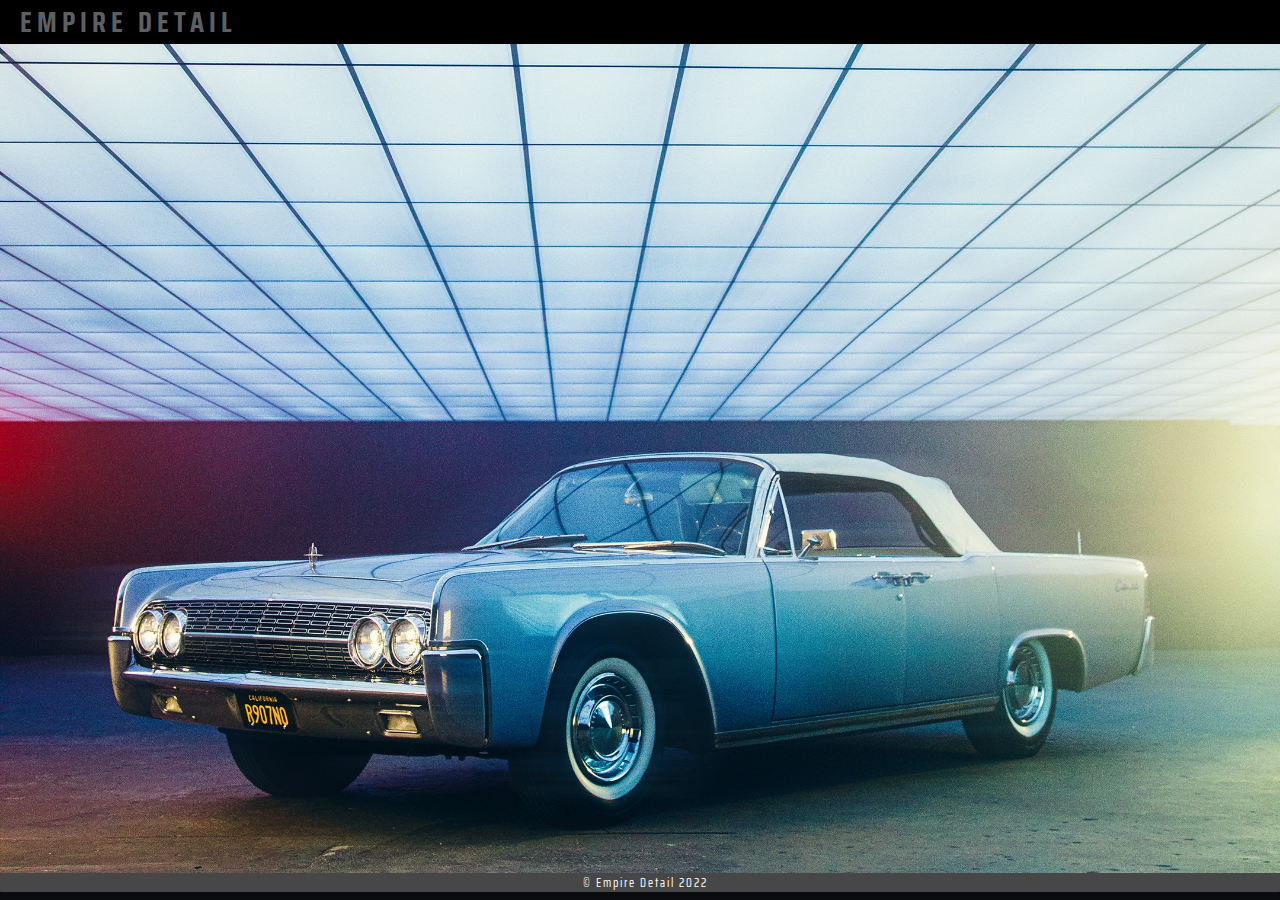
==== index.html @ ee3e33ee "Initial commit" ====
<!DOCTYPE html>
<html lang="zxx">
<head>
    <meta charset="UTF-8">
    <meta http-equiv="X-UA-Compatible" content="IE=edge">
    <meta name="viewport" content="width=device-width, initial-scale=1.0">
    <title>Empire Detail</title>
    <link rel="stylesheet" type="text/css" href="css/style.css">
</head>
<body>
<header>
    <h3 id="logo">
        <a href="index.html">Empire Detail</a>
    </h3>
    <nav class="navbar__menu">
        <label for="toggle" id="burger">
            <span id="burger-menu">
                <span class="burger-line"></span>
                <span class="burger-line"></span>
                <span class="burger-line"></span>
            </span>
        </label>
        <input type="checkbox" id="toggle">
        <ul id="navbar__list">
        </ul>
        </nav>
</header>
<main>
    <!--<header class="main__hero">
      <h1>Detailing Packages</h1>
    </header>-->
    <!-- Each Section has an ID (used for the anchor) and 
    a data attribute that will populate the li node.
    Adding more sections will automatically populate nav.
    The first section is set to active class by default -->
    
  </main>
        <footer>
            <p>&copy; Empire Detail 2022</p>
        </footer>
    </div>
    <script src="js/app[empire].js"></script>
</body>
</html>
---- css/style.css ----
/*---------------------Global------------------------*/
@import url('https://fonts.googleapis.com/css2?family=Saira+Condensed&display=swap');
@import url('list.css');
@import url('page.css');
:root {
    --text-color: #5d5f61;
    --hover: rgba(218, 214, 214, 0.966);  
}

html, body {
    height: 100%;
}

body {
    display: flex;
    flex-direction: column;
    min-height: 100vh;
    background-image: url("assets/old\ school.jpg");
    background-size: cover;
    background-position: 25% 72%;
    padding-top: 110px;
    padding-bottom: 40px;
}

* {
    box-sizing: border-box;
    font-family: 'Saira Condensed' , sans-serif;
    margin: 0;
    padding: 0;
    /*color: var(--text-color);*/
} 

a {
    text-decoration: none;
    color: var(--text-color);
}

p, h2 {
    text-shadow: -.7px 0 rgb(0, 0, 0), 0 .7px rgb(0, 0, 0), .7px 0 rgb(255, 255, 255), 0 -.7px rgb(255, 255, 255);
    color: #ffffff;
    border-radius: 1px;
    padding-left: 10px;
    letter-spacing: 2px;
    background-color: rgba(97, 97, 97, 0.701);
}

.price {
    display: inline-block;
    font-size: 16px;
    background: transparent;
}

ul {
    list-style-type: none;
}

#logo {
    margin-left: 0px;
    padding-left: 20px;
    margin-right: 0;
    letter-spacing: 5px;
    font-size: 1.75rem;
}

section {
    margin-top: 0px;
    margin-bottom: 180px;
    padding-top: 60px;
    padding-bottom: 60px 0px;
    overflow: auto;
    margin: 30px 0px;
    margin-right: 15px;
}

section:nth-of-type(even) .landing__container {
    margin-right: 0;
    margin-left: auto;
    text-align: right; 
}

section:nth-of-type(even) .landing__container p {
    padding-right: 15px;  
}
section:nth-of-type(even) .landing__container h2 {
    padding-right: 15px;  
}

footer {
    position: fixed;
    font-size: 12px;
    height: 3%; 
    width: 100%;
    margin-top: 100px;
    bottom: 0;
    background-color: #0B0C10;
    text-align: center;
    color: rgba(19, 159, 219, 0.863);
    clear: both;
}

footer p {
    text-shadow: none;
}
/*-----------X---------Global---------X--------------*/

/*----------------------Nav-------------------------*/
header , nav {
    text-transform: uppercase;
}

header {
    width: 100%;
    position: fixed;
    padding: 0px;
    top: 0;
    background-color: black;
    display: flex;
    justify-content: space-between;
}

nav {
    margin: 8px 0px 0px 0px;
    height: fit-content;
    width: auto;
    font-weight: bold;
}

#toggle {
    display: none;
}

li {
    display: inline;
    margin: 0px 10px 0px 0px;
}

li a{
    padding: 0px 25px;
}
li a:hover {
    color: #0B0C10;
    border-radius: 3px;
    background-color: rgba(47, 206, 255, 0.596);
}

.navbar__menu .menu__link:hover {
    background: rgba(47, 206, 255, 0.596);
    color: #fff;
    transition: ease 0.3s all;
    border-radius: 3px;
}

.navbar__menu .active {
    background: rgba(47, 206, 255, 0.596);
    color: #fff;
    border-radius: 3px;
}

#burger-menu {
    display: none;
    width: fit-content;
    height: fit-content;
    position: absolute;
    margin: 4px auto;
    cursor: pointer;
    top: 0%;
    right: 0%;
    margin-right: 20px;
    margin-top: 7px;
}

.burger-line {
    display: block;
    width: 30px;
    height: 3px;
    margin: 5px 0px;
    border-radius: 40px;
    background-color: var(--text-color);
}
/*------------X---------Nav---------X---------------*/

/* Landing Container Styles */
.landing__container {
    margin-top: 15px;
    padding-bottom: 50px;
    padding-left: 25px;
    padding-right: 25px;
    padding-top: 50px;
    text-align: left;
    min-height: 50%;
    font-size: 1.3rem;
    margin-bottom: 180px;
    margin-left: 10px;
    background-color: rgba(97, 97, 97, 0.447);
    border-radius: 3px;
    max-width: 46.5em;
}
.landing__container p {
    padding-bottom: 20px;  
}
.landing__container h2 {
    padding-top: 20px;  
}

/*----------------------Mobile-------------------------*/
@media only screen and (max-width:666px) {
    #burger-menu {
        display: block; 
    }

    #navbar__list {
        display: none;
    }

    .menu__links a {
        display: block;
        padding: 5px;
        margin: 5px;
        letter-spacing: 5px;
        border-radius: 30px;
    }

    .section {
        margin-right: 10px;
        margin-top: 0px;
        margin-bottom: 180px;
        padding-top: 60px;
        padding-bottom: 60px 0px;
        overflow: auto;
        margin: 20px 0px;
    }

    #toggle:checked + #navbar__list {
        display: block;
        text-align: center;
        margin-top: 30px;
    }
}
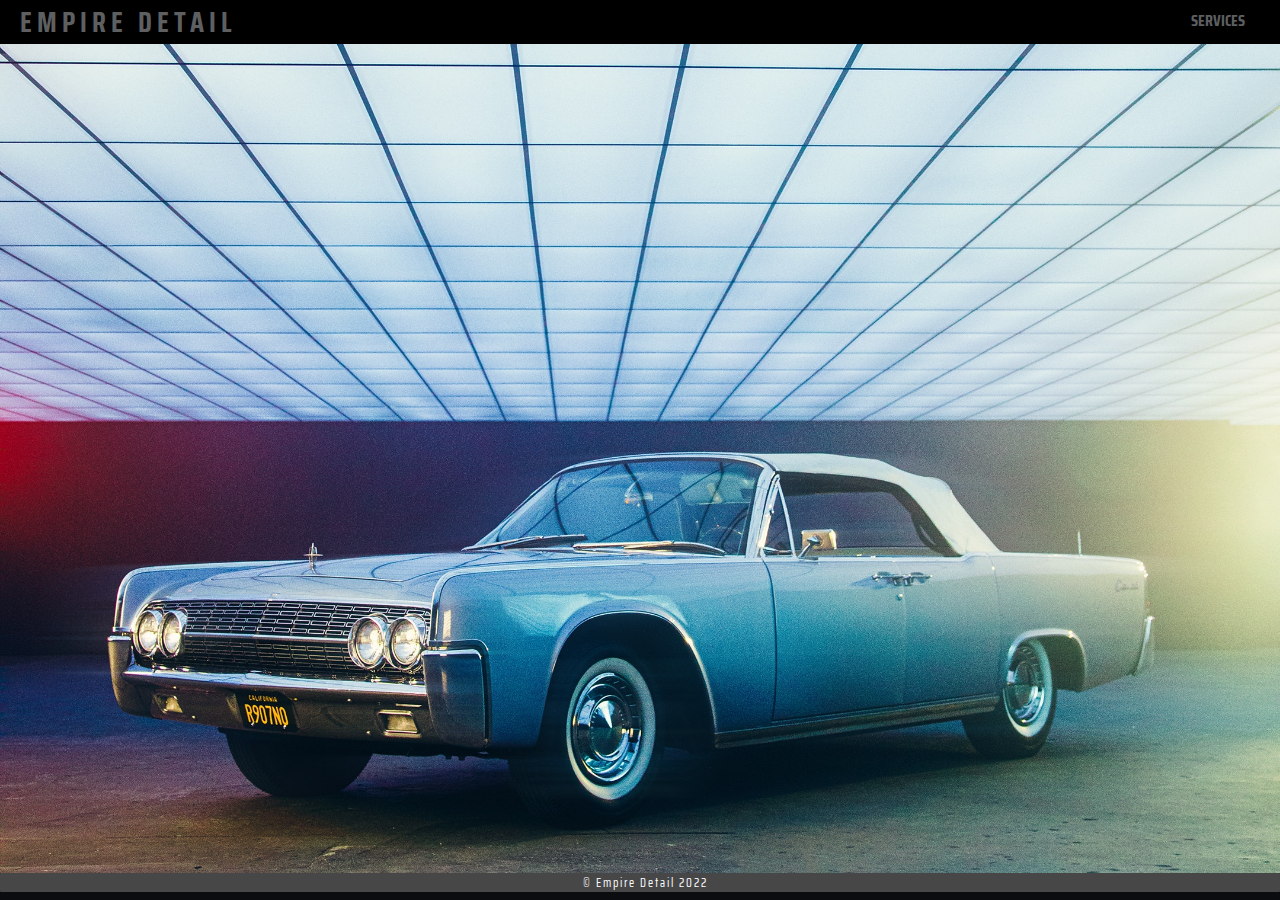
==== commit 095d9da6: "link home and product page" ====
--- a/index.html
+++ b/index.html
@@ -22,6 +22,7 @@
         </label>
         <input type="checkbox" id="toggle">
         <ul id="navbar__list">
+            <li><a href="product.html">Services</a></li>
         </ul>
         </nav>
 </header>
